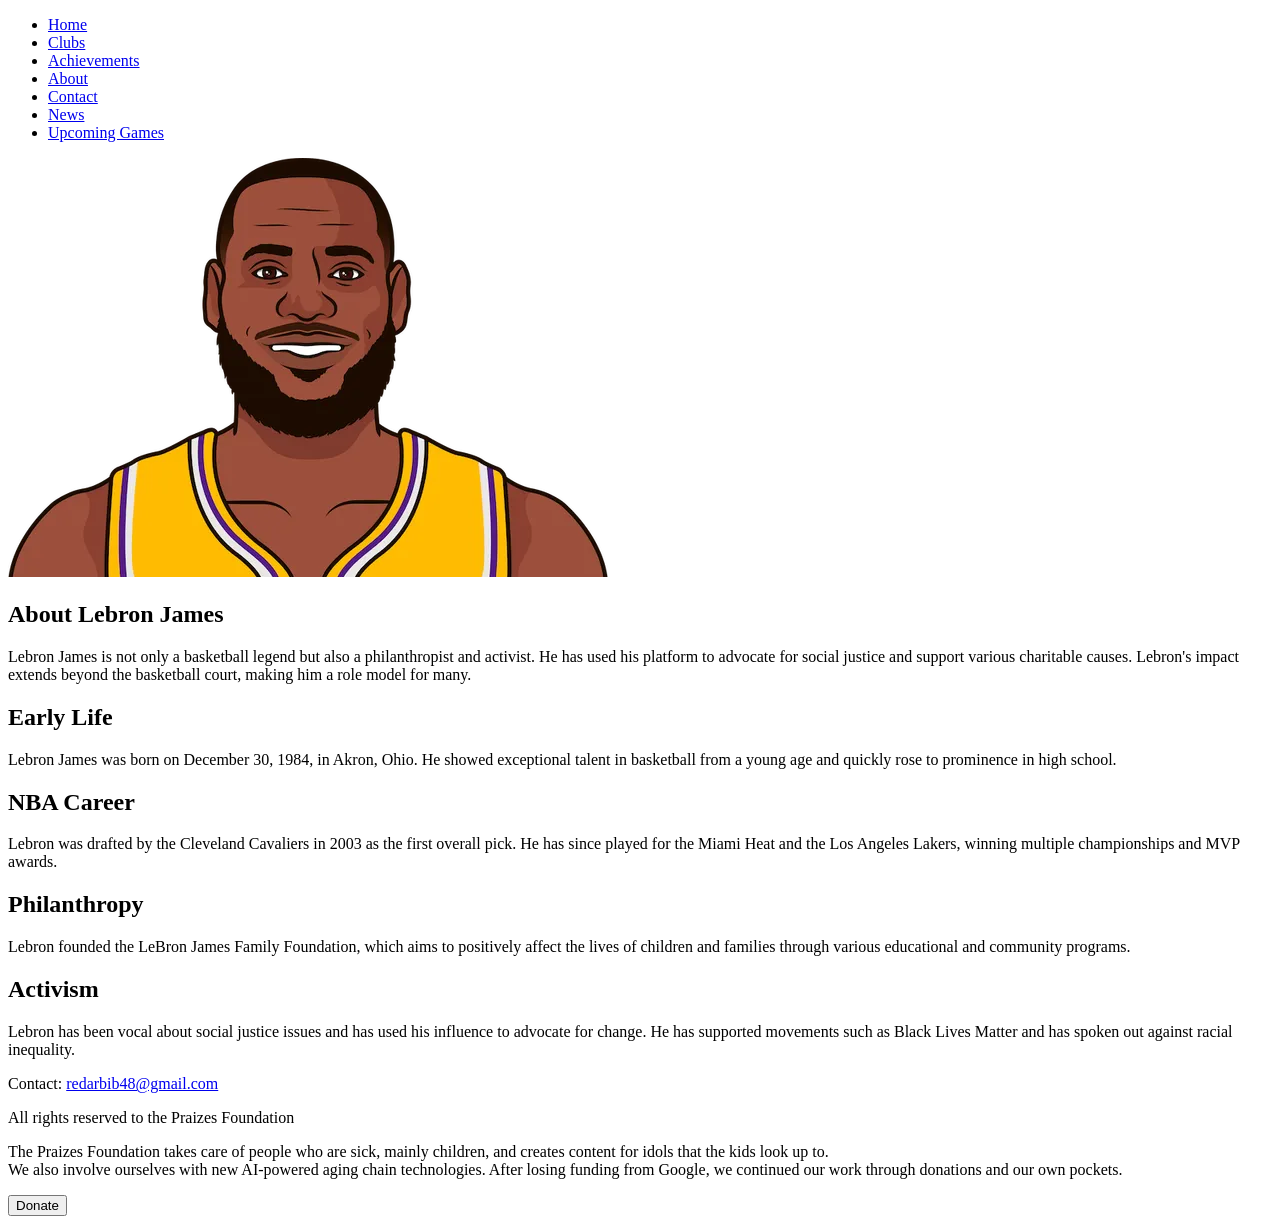
==== html/about.html @ a94bb126 "fet: added htmls imgs and css" ====
<!DOCTYPE html>
<html lang="en">
<head>
    <meta charset="UTF-8">
    <meta name="viewport" content="width=device-width, initial-scale=1.0">
    <link rel="stylesheet" href="/css/style.css">
    <link href="https://fonts.googleapis.com/css2?family=Inter:wght@800&display=swap" rel="stylesheet">
    <title>About Lebron</title>
</head>
<body>
    <header id="navbar">
        <nav>
            <ul>
                <li><a href="/index.html">Home</a></li>
                <li><a href="/html/clubs.html">Clubs</a></li>
                <li><a href="/html/prestaties.html">Achievements</a></li>
                <li><a href="/html/about.html" class="active">About</a></li>
                <li><a href="/html/contact.html">Contact</a></li>
                <li><a href="/html/news.html">News</a></li>
                <li><a href="/html/upcoming.html">Upcoming Games</a></li>
            </ul>
        </nav>
    </header>
    <main>
        <section class="infoBox">
            <img src="/img/_image.png" alt="Lebron James" class="lebronImage">
            <div class="infoText">
                <h2>About Lebron James</h2>
                <p>Lebron James is not only a basketball legend but also a philanthropist and activist. He has used his platform to advocate for social justice and support various charitable causes. Lebron's impact extends beyond the basketball court, making him a role model for many.</p>
            </div>
        </section>
        <section class="textBoxContainer">
            <div class="textBox">
                <div>
                    <h2>Early Life</h2>
                    <p>Lebron James was born on December 30, 1984, in Akron, Ohio. He showed exceptional talent in basketball from a young age and quickly rose to prominence in high school.</p>
                </div>
                <div>
                    <h2>NBA Career</h2>
                    <p>Lebron was drafted by the Cleveland Cavaliers in 2003 as the first overall pick. He has since played for the Miami Heat and the Los Angeles Lakers, winning multiple championships and MVP awards.</p>
                </div>
                <div>
                    <h2>Philanthropy</h2>
                    <p>Lebron founded the LeBron James Family Foundation, which aims to positively affect the lives of children and families through various educational and community programs.</p>
                </div>
                <div>
                    <h2>Activism</h2>
                    <p>Lebron has been vocal about social justice issues and has used his influence to advocate for change. He has supported movements such as Black Lives Matter and has spoken out against racial inequality.</p>
                </div>
            </div>
        </section>
    </main>
    <footer class="footer">
        <p>Contact: <a href="mailto:redarbib48@gmail.com">redarbib48@gmail.com</a></p>
        <p>All rights reserved to the Praizes Foundation</p>
        <p>The Praizes Foundation takes care of people who are sick, mainly children, and creates content for idols that the kids look up to. <br> We also involve ourselves with new AI-powered aging chain technologies. After losing funding from Google, we continued our work through donations and our own pockets.</p>
        <button>Donate</button>
    </footer>
    <script src="/js/script.js"></script>
</body>
</html>
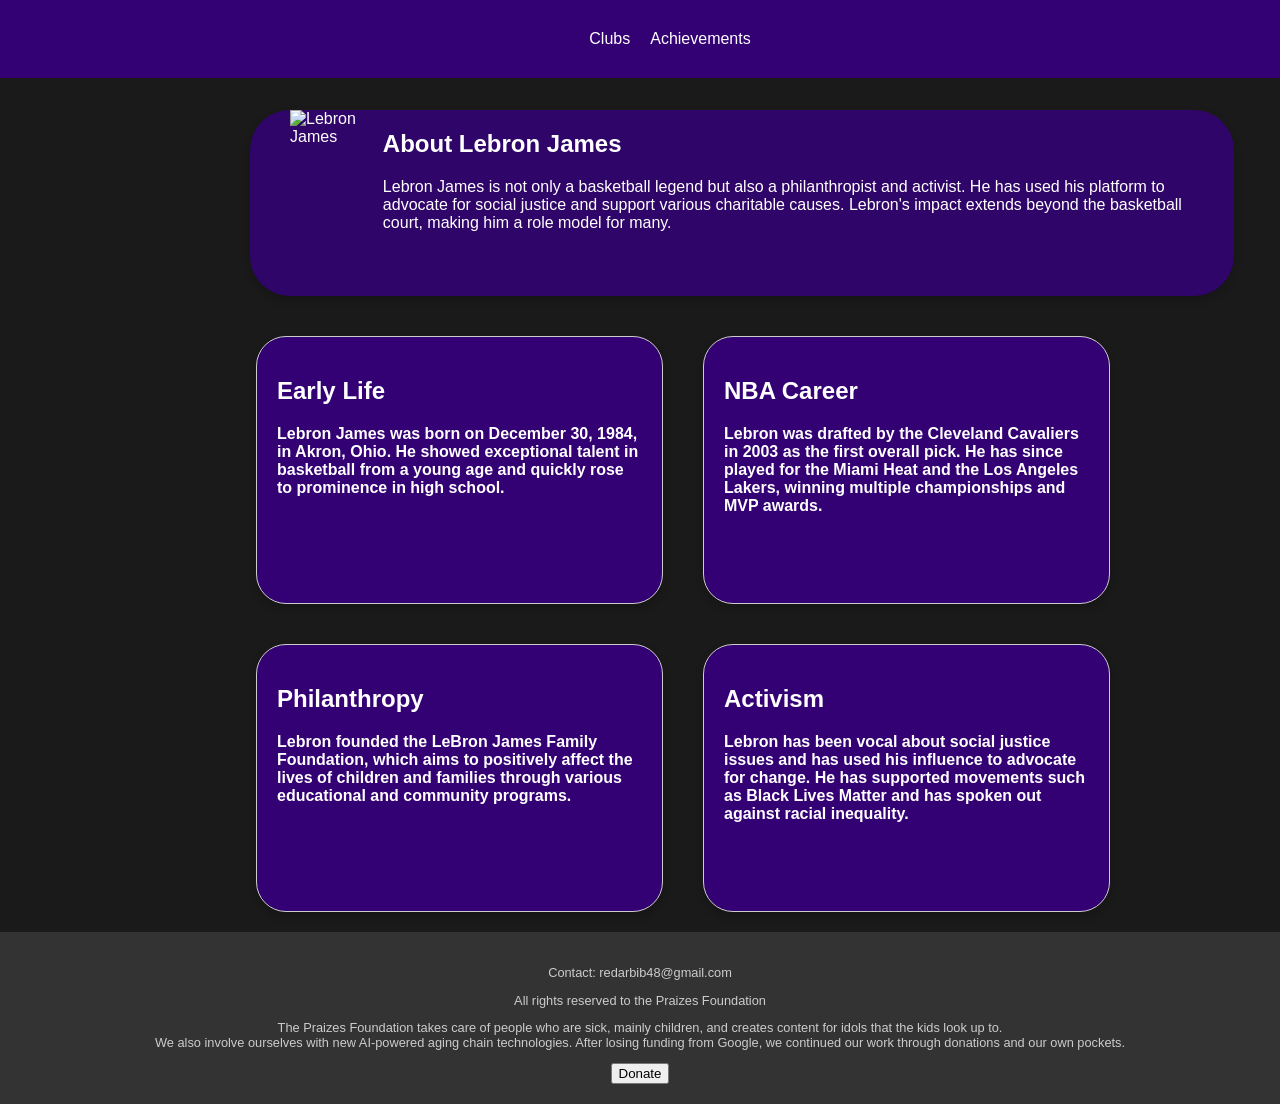
==== commit f3941557: "fix: v2.0 fixed all code  broke luckily i had a back up" ====
--- a/html/about.html
+++ b/html/about.html
@@ -14,10 +14,6 @@
                 <li><a href="/index.html">Home</a></li>
                 <li><a href="/html/clubs.html">Clubs</a></li>
                 <li><a href="/html/prestaties.html">Achievements</a></li>
-                <li><a href="/html/about.html" class="active">About</a></li>
-                <li><a href="/html/contact.html">Contact</a></li>
-                <li><a href="/html/news.html">News</a></li>
-                <li><a href="/html/upcoming.html">Upcoming Games</a></li>
             </ul>
         </nav>
     </header>
--- a/css/style.css
+++ b/css/style.css
@@ -0,0 +1,317 @@
+nav ul {
+    list-style-type: none;
+    padding: 0;
+    margin: 0;
+    display: flex;
+    justify-content: center;
+    position: relative;
+}
+nav li {
+    margin-right: 20px;
+    position: relative;
+}
+#navbar {
+    background-color: #330174;
+    padding: 30px;
+    margin: 0;
+    position: fixed;
+    top: 0;
+    width: 100%;
+    color: white;
+    font-family: 'Inter', sans-serif;
+    z-index: 1;
+    overflow-x: hidden;
+}
+#navbar a {
+    color: white;
+    text-decoration: none;
+    font-family: 'Inter', sans-serif;
+}
+#navbar a[href="/index.html"] {
+    font-size: 1.5em;
+    position: absolute;
+    left: -650px;
+}
+#navbar a.active::after {
+    content: '';
+    display: block;
+    width: 72px;
+    height: 4px;
+    background-color: yellow;
+    border-radius: 300px;
+    position: absolute;
+    bottom: -10px;
+    left: 50%;
+    transform: translateX(-50%);
+}
+.lebronLakers {
+    width: 100%;
+    height: 100%;
+    display: block;
+}
+body {
+    margin: 0;
+    padding-top: 70px;
+    color: white;
+    font-family: 'Inter', sans-serif;
+    display: flex;
+    flex-direction: column;
+    min-height: 100vh;
+    background-color: #1a1a1a;
+    overflow-x: hidden;
+}
+.videoContainer {
+    position: relative;
+    width: 100%;
+    display: flex;
+    justify-content: center;
+    margin-top: 0;
+}
+.lebronVideo {
+    width: 100%;
+    height: auto;
+}
+.news-button {
+    position: absolute;
+    bottom: 20px;
+    left: 20px;
+    background-color: #FEBA01;
+    color: black;
+    padding: 10px 20px;
+    border-radius: 20px;
+    text-decoration: none;
+    font-family: 'Inter', sans-serif;
+    font-weight: 800;
+    font-size: 1.2em;
+    transition: background-color 0.3s, transform 0.3s;
+}
+.news-button:hover {
+    background-color: #FFD700;
+    transform: scale(1.05);
+}
+.textBoxContainer {
+    width: 100%;
+    display: flex;
+    justify-content: center;
+    margin-top: 20px;
+}
+.textBox {
+    display: grid;
+    grid-template-columns: repeat(2, 1fr);
+    gap: 40px;
+    padding: 20px;
+    width: 60%;
+}
+.textBox div {
+    background-color: #330174;
+    padding: 20px;
+    border: 1px solid #ccc;
+    border-radius: 30px;
+    height: 226px;
+    width: 365px;
+    color: white;
+    font-family: 'Inter', sans-serif;
+    font-weight: 800;
+    box-shadow: 0 4px 8px rgba(0, 0, 0, 0.2);
+}
+.footer {
+    background-color: #333;
+    color: #ccc;
+    text-align: center;
+    padding: 20px;
+    font-size: 0.8em;
+    width: 100%;
+    position: relative;
+    margin-top: auto;
+    box-sizing: border-box;
+}
+.footer a {
+    color: #ccc;
+    text-decoration: none;
+}
+.footer a:hover {
+    text-decoration: underline;
+}
+.clubs {
+    display: flex;
+    align-items: center;
+    padding: 20px;
+    position: relative;
+    flex: 1;
+}
+.clubButtons {
+    display: flex;
+    flex-direction: column;
+    align-items: center;
+    position: fixed;
+    left: 0;
+    top: 50%;
+    transform: translateY(-50%);
+    z-index: 3;
+    padding: 10px;
+    border-radius: 10px;
+}
+.club-button {
+    width: 150px;
+    height: 80px;
+    border-radius: 20px;
+    margin-bottom: 40px;
+    display: flex;
+    align-items: center;
+    justify-content: center;
+    color: black;
+    font-family: 'Inter', sans-serif;
+    font-weight: 800;
+    text-decoration: none;
+    font-size: 1.2em;
+    margin-left: 20px;
+    position: relative;
+    text-align: center;
+    line-height: 80px;
+    transition: background-color 0.3s, transform 0.3s;
+}
+.club-button:hover {
+    transform: scale(1.05);
+}
+.club-button.cavs {
+    background-color: #B4975A;
+    border: 4px solid #72253D;
+}
+.club-button.heat {
+    background-color: #98002E;
+    border: 4px solid #F9A01B;
+}
+.club-button.lakers {
+    background-color: #FEBA01;
+    border: 4px solid #330174;
+}
+.club-button.active::before {
+    content: '';
+    display: block;
+    width: 4px;
+    height: 100%;
+    background-color: yellow;
+    border-radius: 300px;
+    position: absolute;
+    border-color: #330174;
+    left: -10px;
+    top: 0;
+    transition: width 0.5s ease-in-out;
+}
+.cavs, .heat, .lakers {
+    display: block;
+}
+.images-container {
+    position: relative;
+    width: 100%;
+    display: flex;
+    justify-content: center;
+    align-items: center;
+    padding: 20px;
+    margin-top: 100px;
+    flex: 1;
+}
+.images-container div {
+    display: none;
+    grid-template-columns: repeat(2, 1fr);
+    gap: 20px;
+    justify-content: center;
+    align-items: center;
+}
+.images-container div.active {
+    display: grid;
+}
+.images-container img {
+    width: 400px;
+    height: 250px;
+    border-radius: 30px;
+    cursor: pointer;
+    transition: transform 0.3s;
+}
+.images-container img:hover {
+    transform: scale(1.05);
+}
+.hidden {
+    opacity: 0;
+    pointer-events: none;
+}
+#overlay {
+    position: fixed;
+    top: 0;
+    left: 0;
+    width: 100%;
+    height: 100%;
+    background-color: rgba(0, 0, 0, 0.8);
+    display: flex;
+    justify-content: center;
+    align-items: center;
+    z-index: 4;
+    opacity: 0;
+    pointer-events: none;
+    transition: opacity 0.5s ease-in-out;
+}
+#overlay.active {
+    opacity: 1;
+    pointer-events: auto;
+}
+#overlay-content {
+    background-color: white;
+    padding: 10px;
+    border-radius: 10px;
+    display: flex;
+    align-items: center;
+    gap: 10px;
+}
+#overlay-content img {
+    width: 300px;
+    height: 200px;
+    border-radius: 10px;
+}
+#overlay-content p {
+    font-family: 'Inter', sans-serif;
+    color: black;
+    font-size: 1em;
+}
+.infoBox {
+    display: flex;
+    justify-content: flex-start;
+    align-items: flex-start;
+    width: 904px;
+    height: 186px;
+    background-color: #300569;
+    border-radius: 40px;
+    margin-top: 40px;
+    padding-left: 40px;
+    padding-right: 40px;
+    margin-left: 250px;
+    box-shadow: 0 4px 8px rgba(0, 0, 0, 0.2);
+}
+.lebronImage {
+    width: 215px;
+    height: 154px;
+}
+.infoBoxGrid {
+    width: 100%;
+    display: grid;
+    grid-template-columns: repeat(2, 1fr);
+    gap: 40px;
+    padding: 20px;
+    justify-content: center;
+    margin-top: 20px;
+}
+.smallInfoBox {
+    background-color: #330174;
+    padding: 20px;
+    border-radius: 30px;
+    color: white;
+    font-family: 'Inter', sans-serif;
+    font-weight: 800;
+    display: flex;
+    justify-content: center;
+    align-items: center;
+    text-align: center;
+    box-shadow: 0 4px 8px rgba(0, 0, 0, 0.2);
+}
+.smallInfoBox p {
+    padding: 10px;
+}
